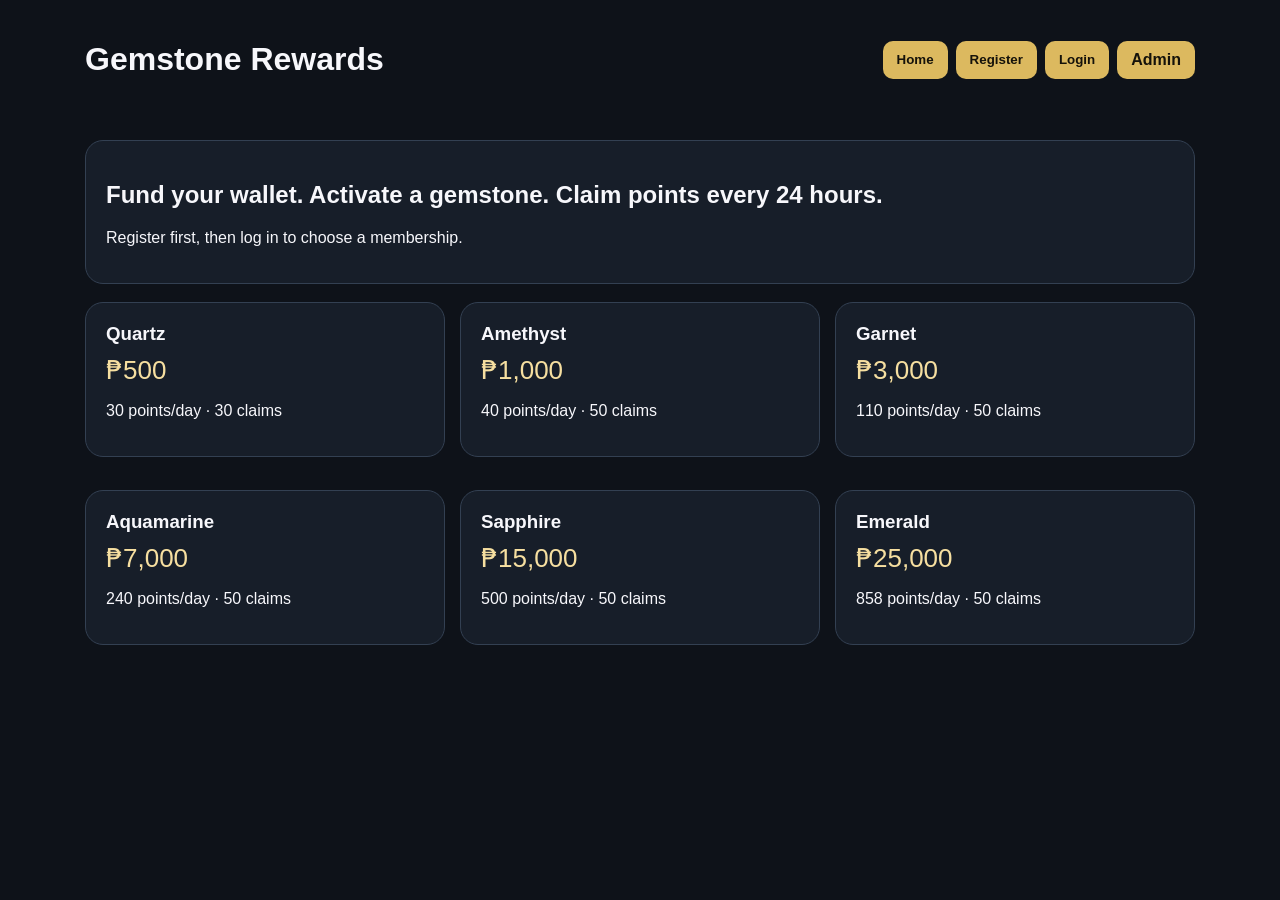
==== index.html @ e410f0bd "Add files via upload Gemstone" ====
<!doctype html><html lang="en"><head><meta charset="utf-8"><meta name="viewport" content="width=device-width,initial-scale=1"><title>Gemstone Rewards</title><link rel="stylesheet" href="styles.css"></head><body>
<header><h1>Gemstone Rewards</h1><nav><button data-view="home">Home</button><button data-view="register" class="guest">Register</button><button data-view="login" class="guest">Login</button><button data-view="dashboard" class="member hidden">Dashboard</button><button id="logoutBtn" class="member hidden">Logout</button><a href="admin.html">Admin</a></nav></header>
<main><div id="notice" class="notice hidden"></div>
<section id="home" class="view active"><div class="hero"><h2>Fund your wallet. Activate a gemstone. Claim points every 24 hours.</h2><p>Register first, then log in to choose a membership.</p></div><div id="publicPlans" class="grid"></div></section>
<section id="register" class="view"><div class="card narrow"><h2>Create account</h2><form id="registerForm"><label>Full name<input id="regName" required></label><label>Email<input id="regEmail" type="email" required></label><label>Mobile<input id="regMobile" required></label><label>Password<input id="regPassword" type="password" minlength="6" required></label><button type="submit">Register</button></form></div></section>
<section id="login" class="view"><div class="card narrow"><h2>Member login</h2><form id="loginForm"><label>Email<input id="loginEmail" type="email" required></label><label>Password<input id="loginPassword" type="password" required></label><button type="submit">Login</button></form></div></section>
<section id="dashboard" class="view"><div class="stats"><div class="card">Wallet<strong id="wallet">₱0</strong></div><div class="card">Points<strong id="points">0</strong></div><div class="card">Membership<strong id="membership">None</strong></div><div class="card">Status<strong id="status">Inactive</strong></div></div>
<div class="two"><div class="card"><h3>Add funds</h3><form id="depositForm"><label>Amount<input id="depAmount" type="number" min="1" required></label><label>Method<select id="depMethod"><option>GCash</option><option>Maya</option></select></label><label>Reference<input id="depReference" required></label><label>Proof URL<input id="depProof" type="url"></label><button type="submit">Submit deposit</button></form></div><div class="card"><h3>Daily claim</h3><div id="countdown" class="countdown">--:--:--</div><p id="claimText">Activate a membership first.</p><button id="claimBtn" disabled>Claim points</button></div></div>
<div class="card"><h3>Memberships</h3><div id="memberPlans" class="grid"></div></div><div class="card"><h3>Deposits</h3><div id="depositHistory"></div></div><div class="card"><h3>Claims</h3><div id="claimHistory"></div></div></section>
</main><script src="config.js"></script><script src="app.js"></script></body></html>
---- styles.css ----
*{box-sizing:border-box}body{margin:0;background:#0e1219;color:#f7f7fb;font-family:Arial,sans-serif}header{display:flex;justify-content:space-between;gap:20px;align-items:center;padding:20px;max-width:1150px;margin:auto}nav{display:flex;gap:8px;flex-wrap:wrap}button,a{background:#dcb95f;color:#15120a;border:0;border-radius:10px;padding:10px 14px;text-decoration:none;font-weight:700;cursor:pointer}main{max-width:1150px;margin:auto;padding:20px}.view{display:none}.view.active{display:block}.hidden{display:none!important}.hero,.card{background:#171e29;border:1px solid #334052;border-radius:18px;padding:20px;margin-bottom:18px}.narrow{max-width:520px;margin:20px auto}.grid{display:grid;grid-template-columns:repeat(3,1fr);gap:15px}.two{display:grid;grid-template-columns:1fr 1fr;gap:18px}.stats{display:grid;grid-template-columns:repeat(4,1fr);gap:12px}.stats strong{display:block;font-size:26px;margin-top:8px}label{display:block;margin:12px 0}input,select{width:100%;padding:12px;margin-top:6px;border-radius:10px;border:1px solid #3a4658;background:#0f141c;color:white}.plan h3{margin:0}.price{font-size:26px;color:#f6dfa0;margin:10px 0}.countdown{font-size:48px;font-weight:800;text-align:center;margin:20px 0}.notice{background:#4b2727;padding:12px;border-radius:10px;margin-bottom:15px}.history{padding:10px;background:#202938;border-radius:9px;margin:7px 0;display:flex;justify-content:space-between}.table-wrap{overflow:auto}table{width:100%;border-collapse:collapse;min-width:850px}th,td{padding:10px;border-bottom:1px solid #334052;text-align:left}@media(max-width:800px){.grid,.stats,.two{grid-template-columns:1fr}}
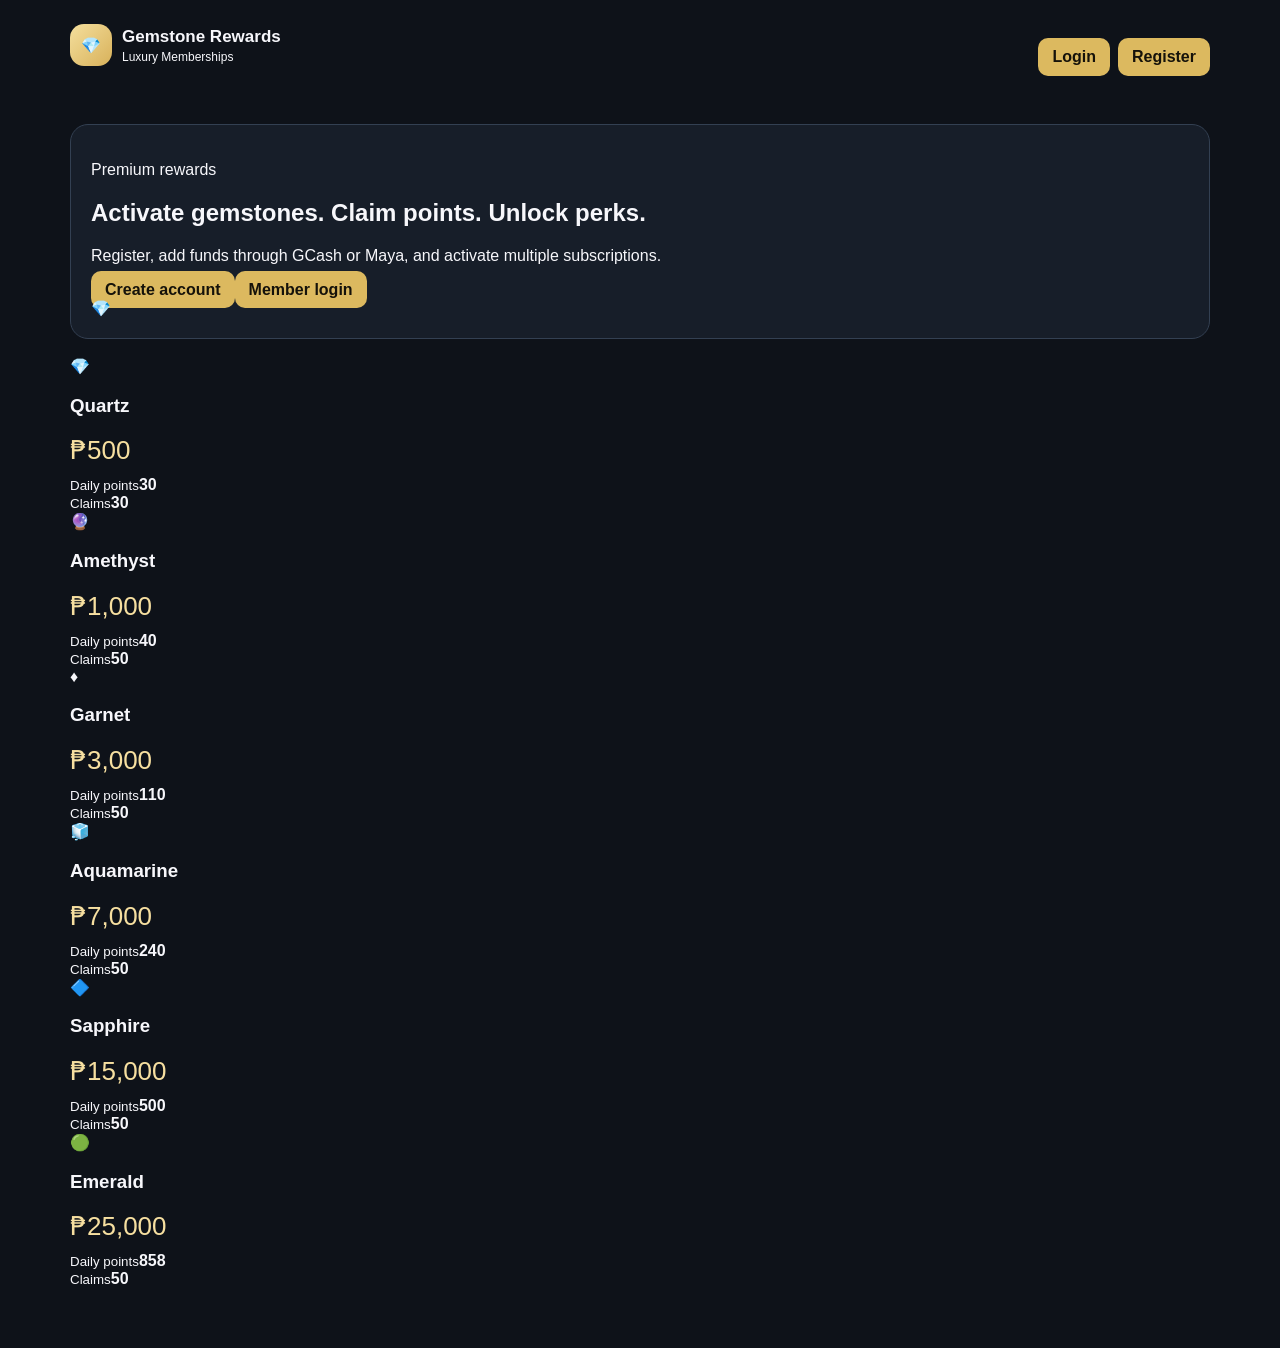
==== commit 8b085059: "Add files via upload" ====
--- a/index.html
+++ b/index.html
@@ -1,10 +1 @@
-<!doctype html><html lang="en"><head><meta charset="utf-8"><meta name="viewport" content="width=device-width,initial-scale=1"><title>Gemstone Rewards</title><link rel="stylesheet" href="styles.css"></head><body>
-<header><h1>Gemstone Rewards</h1><nav><button data-view="home">Home</button><button data-view="register" class="guest">Register</button><button data-view="login" class="guest">Login</button><button data-view="dashboard" class="member hidden">Dashboard</button><button id="logoutBtn" class="member hidden">Logout</button><a href="admin.html">Admin</a></nav></header>
-<main><div id="notice" class="notice hidden"></div>
-<section id="home" class="view active"><div class="hero"><h2>Fund your wallet. Activate a gemstone. Claim points every 24 hours.</h2><p>Register first, then log in to choose a membership.</p></div><div id="publicPlans" class="grid"></div></section>
-<section id="register" class="view"><div class="card narrow"><h2>Create account</h2><form id="registerForm"><label>Full name<input id="regName" required></label><label>Email<input id="regEmail" type="email" required></label><label>Mobile<input id="regMobile" required></label><label>Password<input id="regPassword" type="password" minlength="6" required></label><button type="submit">Register</button></form></div></section>
-<section id="login" class="view"><div class="card narrow"><h2>Member login</h2><form id="loginForm"><label>Email<input id="loginEmail" type="email" required></label><label>Password<input id="loginPassword" type="password" required></label><button type="submit">Login</button></form></div></section>
-<section id="dashboard" class="view"><div class="stats"><div class="card">Wallet<strong id="wallet">₱0</strong></div><div class="card">Points<strong id="points">0</strong></div><div class="card">Membership<strong id="membership">None</strong></div><div class="card">Status<strong id="status">Inactive</strong></div></div>
-<div class="two"><div class="card"><h3>Add funds</h3><form id="depositForm"><label>Amount<input id="depAmount" type="number" min="1" required></label><label>Method<select id="depMethod"><option>GCash</option><option>Maya</option></select></label><label>Reference<input id="depReference" required></label><label>Proof URL<input id="depProof" type="url"></label><button type="submit">Submit deposit</button></form></div><div class="card"><h3>Daily claim</h3><div id="countdown" class="countdown">--:--:--</div><p id="claimText">Activate a membership first.</p><button id="claimBtn" disabled>Claim points</button></div></div>
-<div class="card"><h3>Memberships</h3><div id="memberPlans" class="grid"></div></div><div class="card"><h3>Deposits</h3><div id="depositHistory"></div></div><div class="card"><h3>Claims</h3><div id="claimHistory"></div></div></section>
-</main><script src="config.js"></script><script src="app.js"></script></body></html>
+<!doctype html><html><head><meta charset="utf-8"><meta name="viewport" content="width=device-width,initial-scale=1"><title>Gemstone Rewards</title><link rel="stylesheet" href="styles.css"></head><body><header class="public-header"><div class="brand"><div class="brand-icon">💎</div><div><h1>Gemstone Rewards</h1><p>Luxury Memberships</p></div></div><nav><a class="secondary" href="login.html">Login</a> <a class="primary" href="register.html">Register</a></nav></header><main class="public-main"><section class="panel hero"><div><p class="eyebrow">Premium rewards</p><h2>Activate gemstones. Claim points. Unlock perks.</h2><p class="muted">Register, add funds through GCash or Maya, and activate multiple subscriptions.</p><div class="actions"><a class="primary" href="register.html">Create account</a><a class="secondary" href="login.html">Member login</a></div></div><div class="hero-gem">💎</div></section><div id="publicPlans" class="membership-grid" style="margin-top:18px"></div></main><script src="public.js"></script></body></html>
--- a/styles.css
+++ b/styles.css
@@ -1 +1,12 @@
 *{box-sizing:border-box}body{margin:0;background:#0e1219;color:#f7f7fb;font-family:Arial,sans-serif}header{display:flex;justify-content:space-between;gap:20px;align-items:center;padding:20px;max-width:1150px;margin:auto}nav{display:flex;gap:8px;flex-wrap:wrap}button,a{background:#dcb95f;color:#15120a;border:0;border-radius:10px;padding:10px 14px;text-decoration:none;font-weight:700;cursor:pointer}main{max-width:1150px;margin:auto;padding:20px}.view{display:none}.view.active{display:block}.hidden{display:none!important}.hero,.card{background:#171e29;border:1px solid #334052;border-radius:18px;padding:20px;margin-bottom:18px}.narrow{max-width:520px;margin:20px auto}.grid{display:grid;grid-template-columns:repeat(3,1fr);gap:15px}.two{display:grid;grid-template-columns:1fr 1fr;gap:18px}.stats{display:grid;grid-template-columns:repeat(4,1fr);gap:12px}.stats strong{display:block;font-size:26px;margin-top:8px}label{display:block;margin:12px 0}input,select{width:100%;padding:12px;margin-top:6px;border-radius:10px;border:1px solid #3a4658;background:#0f141c;color:white}.plan h3{margin:0}.price{font-size:26px;color:#f6dfa0;margin:10px 0}.countdown{font-size:48px;font-weight:800;text-align:center;margin:20px 0}.notice{background:#4b2727;padding:12px;border-radius:10px;margin-bottom:15px}.history{padding:10px;background:#202938;border-radius:9px;margin:7px 0;display:flex;justify-content:space-between}.table-wrap{overflow:auto}table{width:100%;border-collapse:collapse;min-width:850px}th,td{padding:10px;border-bottom:1px solid #334052;text-align:left}@media(max-width:800px){.grid,.stats,.two{grid-template-columns:1fr}}
+
+.payment-accounts{display:grid;grid-template-columns:1fr 1fr;gap:10px;margin:12px 0 18px}
+.payment-accounts article{background:var(--panel2);border:1px solid var(--line);border-radius:14px;padding:14px}
+.payment-accounts strong,.payment-accounts span,.payment-accounts code{display:block;margin-bottom:5px}
+.payment-accounts code{font-size:17px;color:var(--accent2)}
+.active-memberships{display:grid;gap:14px}
+.active-membership-card{background:var(--panel2);border:1px solid var(--line);border-radius:16px;padding:16px}
+.active-membership-head{display:flex;justify-content:space-between;gap:12px;align-items:center}
+.membership-timer{font-size:34px;font-weight:900;letter-spacing:.04em;margin:12px 0}
+@media(max-width:620px){.payment-accounts{grid-template-columns:1fr}}
+:root{--gold:#d8b15a;--gold2:#f4df9d}.shell{display:grid;grid-template-columns:240px 1fr;min-height:100vh}.sidebar{padding:24px 18px;border-right:1px solid var(--line);background:#0b0e14;position:sticky;top:0;height:100vh}.brand{display:flex;gap:10px;align-items:center;margin-bottom:24px}.brand-icon{width:42px;height:42px;border-radius:14px;display:grid;place-items:center;background:linear-gradient(135deg,var(--gold2),var(--gold));color:#17130b}.brand h1{font-size:17px;margin:0}.brand p{margin:3px 0 0;color:var(--muted);font-size:12px}.side-nav{display:grid;gap:8px}.side-nav a{padding:12px 13px;border-radius:12px;color:var(--muted);border:1px solid transparent}.side-nav a.active,.side-nav a:hover{background:var(--panel-2);border-color:var(--line);color:var(--text)}.page-main{padding:24px;max-width:1250px;width:100%;margin:auto}.page-head{display:flex;justify-content:space-between;align-items:center;margin-bottom:18px}.page-head h2{margin:0}.profile-box{display:grid;grid-template-columns:110px 1fr;gap:20px;align-items:center}.avatar{width:105px;height:105px;border-radius:50%;display:grid;place-items:center;font-size:46px;background:var(--panel-2);border:1px solid var(--line)}.modal{position:fixed;inset:0;background:rgba(0,0,0,.7);display:grid;place-items:center;padding:20px;z-index:50}.modal-card{max-width:500px;width:100%}.modal-head{display:flex;justify-content:space-between;align-items:center}.modal-close{background:none;border:0;color:var(--text);font-size:26px}.payment-accounts{display:grid;grid-template-columns:1fr 1fr;gap:10px;margin:12px 0}.payment-accounts article{background:var(--panel-2);border:1px solid var(--line);border-radius:14px;padding:14px}.payment-accounts code{display:block;color:var(--gold2);font-size:17px;margin-top:5px}.active-card{background:var(--panel-2);border:1px solid var(--line);border-radius:16px;padding:16px;margin-bottom:12px}.active-head{display:flex;justify-content:space-between}.active-timer{font-size:34px;font-weight:900;margin:12px 0}.public-header{max-width:1180px;margin:auto;padding:24px 20px;display:flex;justify-content:space-between;align-items:center}.public-main{max-width:1180px;margin:auto;padding:10px 20px 60px}.auth-wrap{max-width:520px;margin:70px auto;padding:0 16px}@media(max-width:900px){.shell{grid-template-columns:1fr}.sidebar{position:static;height:auto;border-right:0;border-bottom:1px solid var(--line)}.side-nav{grid-template-columns:repeat(3,1fr)}}@media(max-width:620px){.side-nav{grid-template-columns:1fr 1fr}.page-main{padding:14px}.profile-box,.payment-accounts{grid-template-columns:1fr}}
